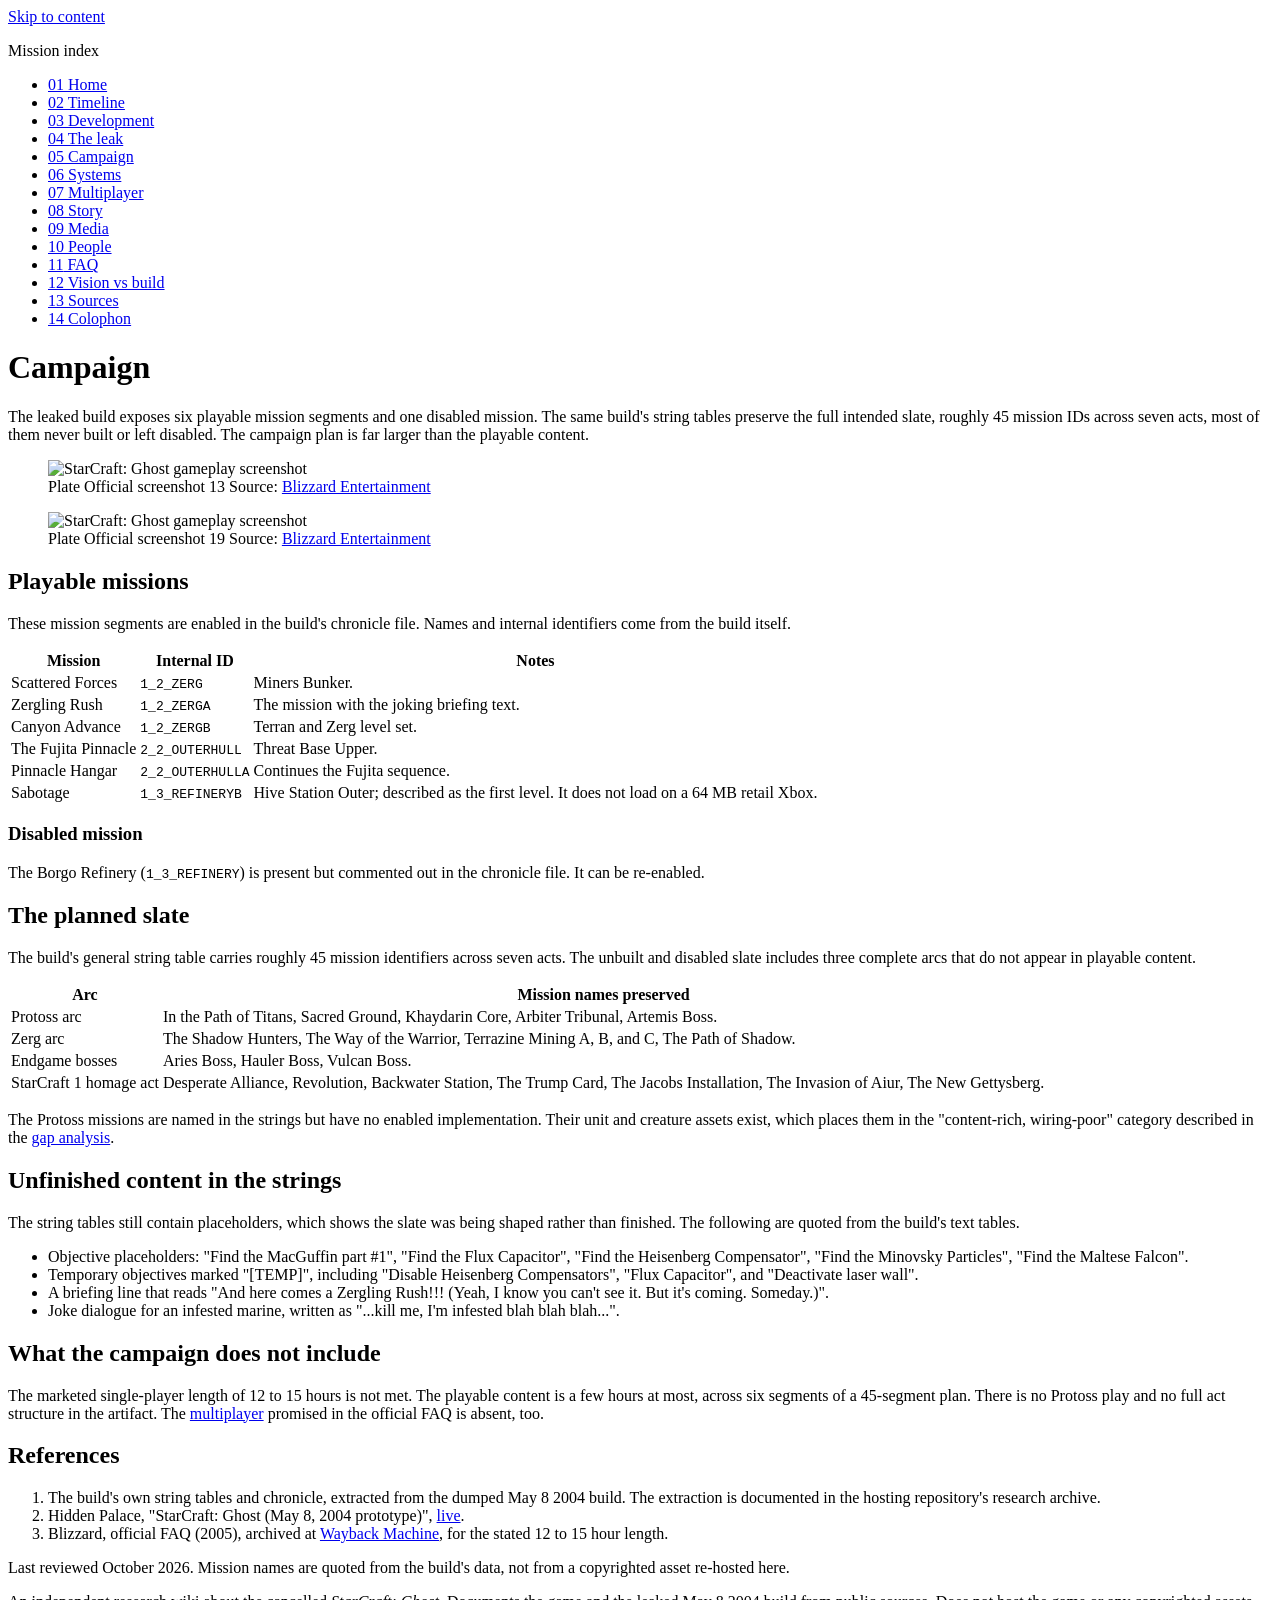
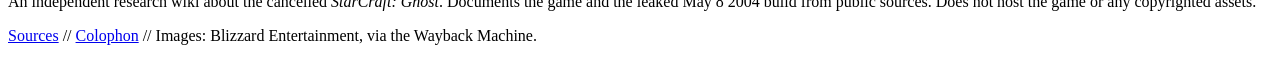
==== wiki/site/en/campaign/index.html @ 97b48f05 "Add a static reference wiki for the game and the leaked build Documents-first HTML: every route rend" ====
<!doctype html>
<html lang="en">
<head>
  <meta charset="utf-8">
  <meta name="viewport" content="width=device-width, initial-scale=1">
  <title>Campaign - StarCraft: Ghost Archive</title>
  <meta name="description" content="The six playable StarCraft: Ghost missions in the May 2004 build and the roughly 45-mission slate preserved in its string tables.">
  <link rel="stylesheet" href="/assets/css/main.css">
  <link rel="icon" href="/assets/img/favicon.svg" type="image/svg+xml">
  <script type="module" src="/assets/js/main.js"></script>
  <link rel="canonical" href="/en/campaign/">
</head>
<body>
  <a href="#main" class="skip-link">Skip to content</a>
  <div class="shell">
    <nav class="index" aria-label="Primary">
      <p class="index__label">Mission index</p>
      <ul>
        <li><a href="/en/"><span class="index__n">01</span> Home</a></li>
        <li><a href="/en/timeline/"><span class="index__n">02</span> Timeline</a></li>
        <li><a href="/en/development/"><span class="index__n">03</span> Development</a></li>
        <li><a href="/en/the-leak/"><span class="index__n">04</span> The leak</a></li>
        <li><a href="/en/campaign/" aria-current="page"><span class="index__n">05</span> Campaign</a></li>
        <li><a href="/en/systems/"><span class="index__n">06</span> Systems</a></li>
        <li><a href="/en/multiplayer/"><span class="index__n">07</span> Multiplayer</a></li>
        <li><a href="/en/story/"><span class="index__n">08</span> Story</a></li>
        <li><a href="/en/media/"><span class="index__n">09</span> Media</a></li>
        <li><a href="/en/people/"><span class="index__n">10</span> People</a></li>
        <li><a href="/en/faq/"><span class="index__n">11</span> FAQ</a></li>
        <li><a href="/en/gap-analysis/"><span class="index__n">12</span> Vision vs build</a></li>
        <li><a href="/en/sources/"><span class="index__n">13</span> Sources</a></li>
        <li><a href="/en/colophon/"><span class="index__n">14</span> Colophon</a></li>
      </ul>
    </nav>
    <main id="main">
    <h1 tabindex="-1">Campaign</h1>
    <p class="lede">The leaked build exposes six playable mission segments and one disabled mission. The same build's string tables preserve the full intended slate, roughly 45 mission IDs across seven acts, most of them never built or left disabled. The campaign plan is far larger than the playable content.</p>
    <figure class="plate">
      <img src="/assets/media/shot-13.webp" width="700" height="394" alt="StarCraft: Ghost gameplay screenshot" loading="lazy">
      <figcaption><span class="plate__id">Plate</span> Official screenshot 13 <span class="plate__credit">Source: <a href="https://web.archive.org/web/20031112122633id_/http://blizzard.com/ghost/images/screens/ss13.jpg">Blizzard Entertainment</a></span></figcaption>
    </figure>

    <figure class="plate">
      <img src="/assets/media/shot-19.webp" width="700" height="394" alt="StarCraft: Ghost gameplay screenshot" loading="lazy">
      <figcaption><span class="plate__id">Plate</span> Official screenshot 19 <span class="plate__credit">Source: <a href="https://web.archive.org/web/20050128143357id_/http://blizzard.com/ghost/images/screens/ss19.jpg">Blizzard Entertainment</a></span></figcaption>
    </figure>


    <h2>Playable missions</h2>
    <p>These mission segments are enabled in the build's chronicle file. Names and internal identifiers come from the build itself.</p>
    <table>
      <thead>
        <tr><th>Mission</th><th>Internal ID</th><th>Notes</th></tr>
      </thead>
      <tbody>
        <tr><td>Scattered Forces</td><td><code>1_2_ZERG</code></td><td>Miners Bunker.</td></tr>
        <tr><td>Zergling Rush</td><td><code>1_2_ZERGA</code></td><td>The mission with the joking briefing text.</td></tr>
        <tr><td>Canyon Advance</td><td><code>1_2_ZERGB</code></td><td>Terran and Zerg level set.</td></tr>
        <tr><td>The Fujita Pinnacle</td><td><code>2_2_OUTERHULL</code></td><td>Threat Base Upper.</td></tr>
        <tr><td>Pinnacle Hangar</td><td><code>2_2_OUTERHULLA</code></td><td>Continues the Fujita sequence.</td></tr>
        <tr><td>Sabotage</td><td><code>1_3_REFINERYB</code></td><td>Hive Station Outer; described as the first level. It does not load on a 64 MB retail Xbox.</td></tr>
      </tbody>
    </table>

    <h3>Disabled mission</h3>
    <p>The Borgo Refinery (<code>1_3_REFINERY</code>) is present but commented out in the chronicle file. It can be re-enabled.</p>

    <h2>The planned slate</h2>
    <p>The build's general string table carries roughly 45 mission identifiers across seven acts. The unbuilt and disabled slate includes three complete arcs that do not appear in playable content.</p>
    <table>
      <thead>
        <tr><th>Arc</th><th>Mission names preserved</th></tr>
      </thead>
      <tbody>
        <tr>
          <td>Protoss arc</td>
          <td>In the Path of Titans, Sacred Ground, Khaydarin Core, Arbiter Tribunal, Artemis Boss.</td>
        </tr>
        <tr>
          <td>Zerg arc</td>
          <td>The Shadow Hunters, The Way of the Warrior, Terrazine Mining A, B, and C, The Path of Shadow.</td>
        </tr>
        <tr>
          <td>Endgame bosses</td>
          <td>Aries Boss, Hauler Boss, Vulcan Boss.</td>
        </tr>
        <tr>
          <td>StarCraft 1 homage act</td>
          <td>Desperate Alliance, Revolution, Backwater Station, The Trump Card, The Jacobs Installation, The Invasion of Aiur, The New Gettysberg.</td>
        </tr>
      </tbody>
    </table>
    <p>The Protoss missions are named in the strings but have no enabled implementation. Their unit and creature assets exist, which places them in the "content-rich, wiring-poor" category described in the <a href="/en/gap-analysis/">gap analysis</a>.</p>

    <h2>Unfinished content in the strings</h2>
    <p>The string tables still contain placeholders, which shows the slate was being shaped rather than finished. The following are quoted from the build's text tables.</p>
    <ul>
      <li>Objective placeholders: "Find the MacGuffin part #1", "Find the Flux Capacitor", "Find the Heisenberg Compensator", "Find the Minovsky Particles", "Find the Maltese Falcon".</li>
      <li>Temporary objectives marked "[TEMP]", including "Disable Heisenberg Compensators", "Flux Capacitor", and "Deactivate laser wall".</li>
      <li>A briefing line that reads "And here comes a Zergling Rush!!! (Yeah, I know you can't see it. But it's coming. Someday.)".</li>
      <li>Joke dialogue for an infested marine, written as "...kill me, I'm infested blah blah blah...".</li>
    </ul>

    <h2>What the campaign does not include</h2>
    <p>The marketed single-player length of 12 to 15 hours is not met. The playable content is a few hours at most, across six segments of a 45-segment plan. There is no Protoss play and no full act structure in the artifact. The <a href="/en/multiplayer/">multiplayer</a> promised in the official FAQ is absent, too.</p>

    <h2>References</h2>
    <ol class="refs">
      <li>The build's own string tables and chronicle, extracted from the dumped May 8 2004 build. The extraction is documented in the hosting repository's research archive.</li>
      <li>Hidden Palace, "StarCraft: Ghost (May 8, 2004 prototype)", <a href="https://hiddenpalace.org/StarCraft:_Ghost_(May_8,_2004_prototype)">live</a>.</li>
      <li>Blizzard, official FAQ (2005), archived at <a href="https://web.archive.org/web/2005id_/http://www.blizzard.com/ghost/faq.shtml">Wayback Machine</a>, for the stated 12 to 15 hour length.</li>
    </ol>

    <p class="reviewed">Last reviewed October 2026. Mission names are quoted from the build's data, not from a copyrighted asset re-hosted here.</p>
    </main>
  </div>
  <footer>
    <p>An independent research wiki about the cancelled <em>StarCraft: Ghost</em>. Documents the game and the leaked May 8 2004 build from public sources. Does not host the game or any copyrighted assets.</p>
    <p class="reviewed"><a href="/en/sources/">Sources</a> // <a href="/en/colophon/">Colophon</a> // Images: Blizzard Entertainment, via the Wayback Machine.</p>
  </footer>
  <div id="announcer" role="status"></div>
</body>
</html>
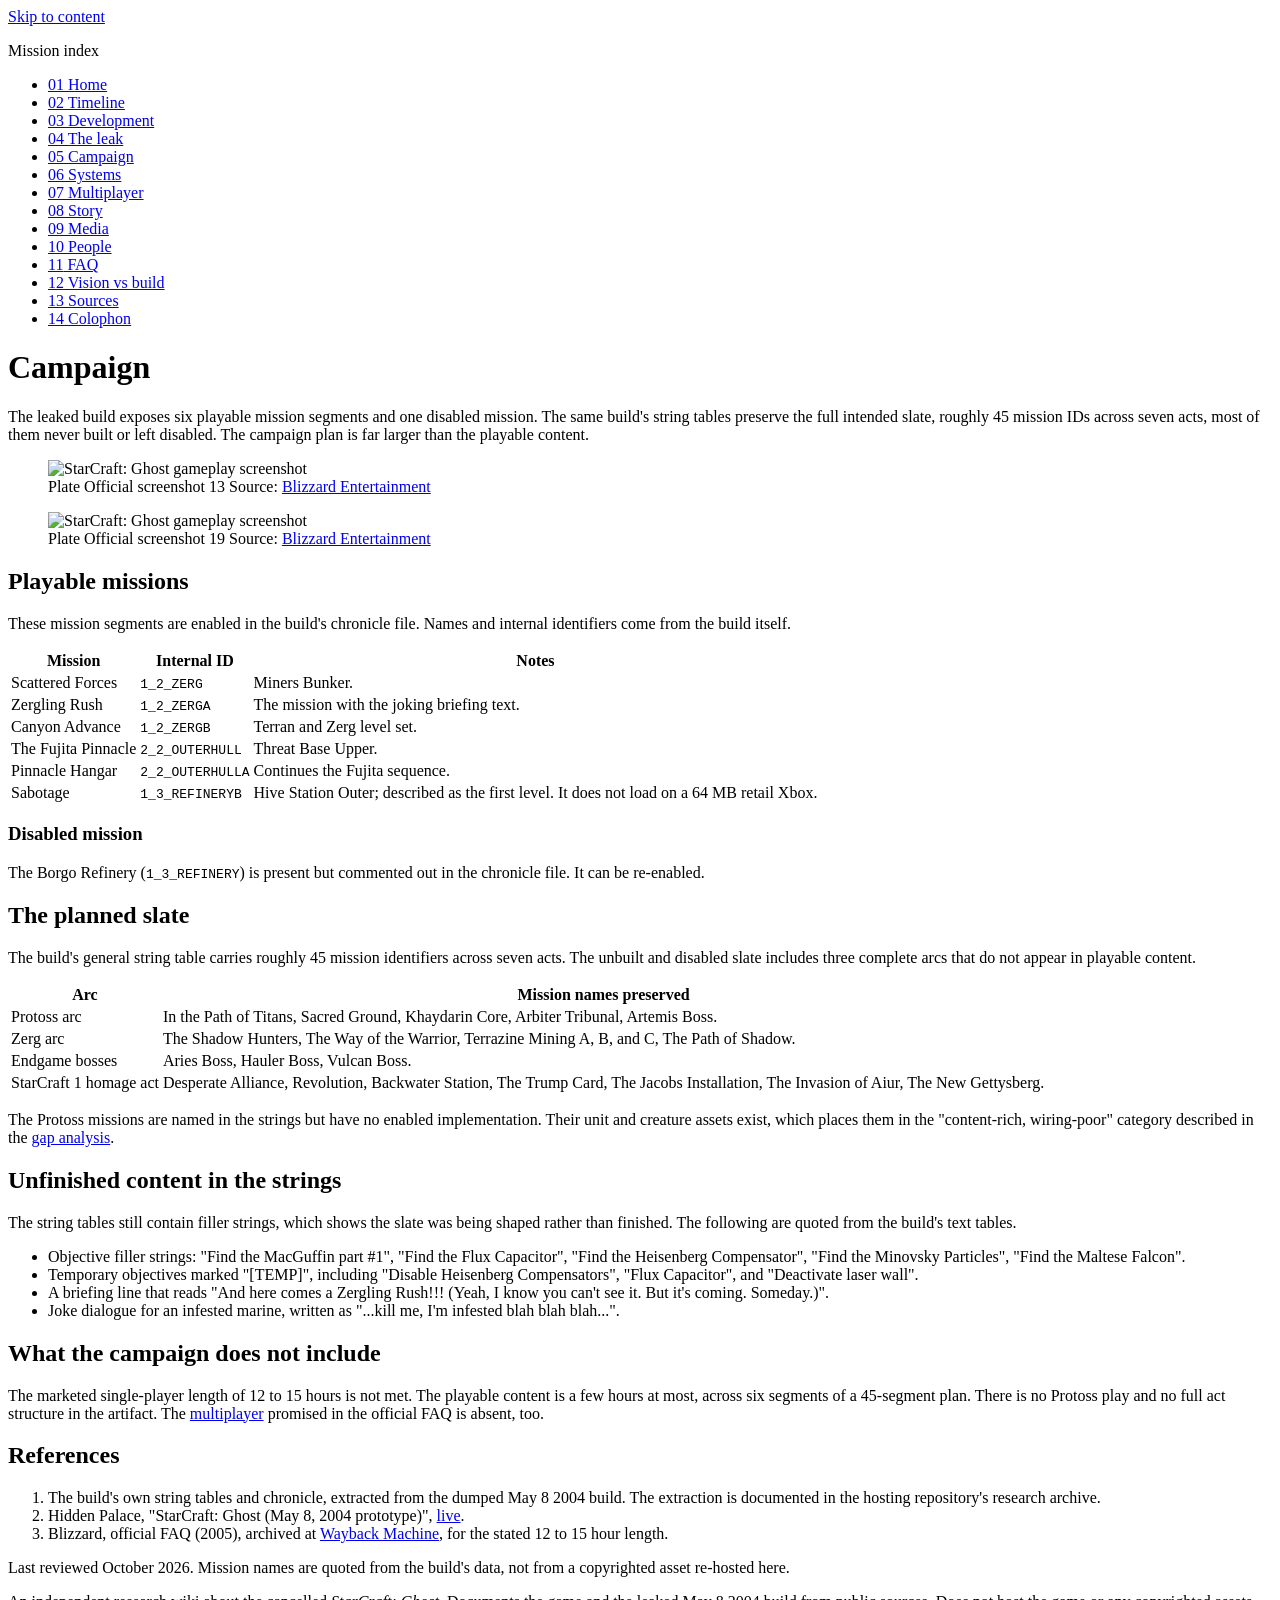
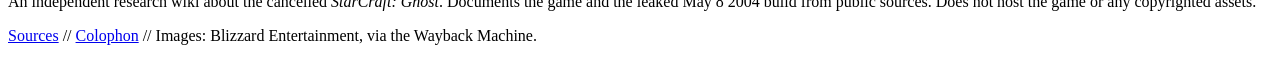
==== commit bb19be64: "ci: make pre-commit green Fix every pre-commit hook violation so the tree can be committed:  - route" ====
--- a/wiki/site/en/campaign/index.html
+++ b/wiki/site/en/campaign/index.html
@@ -93,9 +93,9 @@
     <p>The Protoss missions are named in the strings but have no enabled implementation. Their unit and creature assets exist, which places them in the "content-rich, wiring-poor" category described in the <a href="/en/gap-analysis/">gap analysis</a>.</p>
 
     <h2>Unfinished content in the strings</h2>
-    <p>The string tables still contain placeholders, which shows the slate was being shaped rather than finished. The following are quoted from the build's text tables.</p>
+    <p>The string tables still contain filler strings, which shows the slate was being shaped rather than finished. The following are quoted from the build's text tables.</p>
     <ul>
-      <li>Objective placeholders: "Find the MacGuffin part #1", "Find the Flux Capacitor", "Find the Heisenberg Compensator", "Find the Minovsky Particles", "Find the Maltese Falcon".</li>
+      <li>Objective filler strings: "Find the MacGuffin part #1", "Find the Flux Capacitor", "Find the Heisenberg Compensator", "Find the Minovsky Particles", "Find the Maltese Falcon".</li>
       <li>Temporary objectives marked "[TEMP]", including "Disable Heisenberg Compensators", "Flux Capacitor", and "Deactivate laser wall".</li>
       <li>A briefing line that reads "And here comes a Zergling Rush!!! (Yeah, I know you can't see it. But it's coming. Someday.)".</li>
       <li>Joke dialogue for an infested marine, written as "...kill me, I'm infested blah blah blah...".</li>
@@ -111,7 +111,7 @@
       <li>Blizzard, official FAQ (2005), archived at <a href="https://web.archive.org/web/2005id_/http://www.blizzard.com/ghost/faq.shtml">Wayback Machine</a>, for the stated 12 to 15 hour length.</li>
     </ol>
 
-    <p class="reviewed">Last reviewed October 2026. Mission names are quoted from the build's data, not from a copyrighted asset re-hosted here.</p>
+    <p class="reviewed">Last reviewed <time class="date" datetime="2026-10">October 2026</time>. Mission names are quoted from the build's data, not from a copyrighted asset re-hosted here.</p>
     </main>
   </div>
   <footer>
